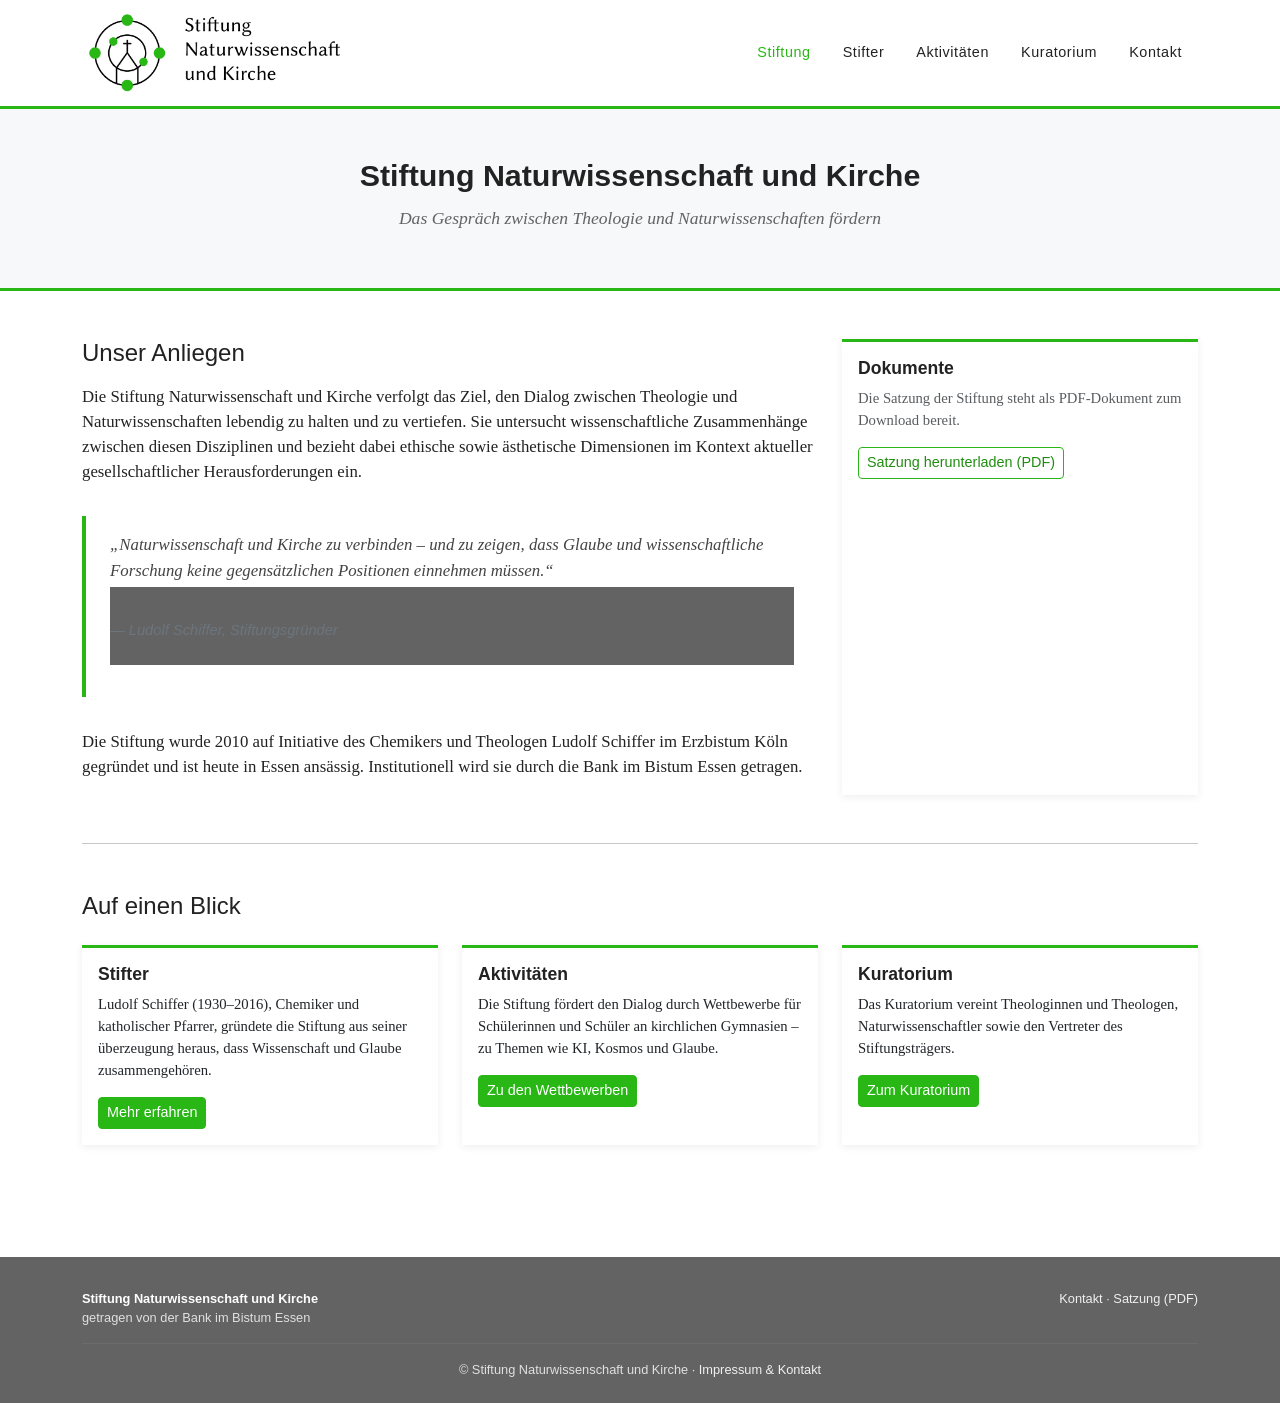
==== index.html @ 0cd50f6c "Initiales Commit: Stiftung Naturwissenschaft und Kirche – statische Bootstrap-Seite" ====
<!DOCTYPE html>
<html lang="de">
<head>
  <meta charset="UTF-8">
  <meta name="viewport" content="width=device-width, initial-scale=1.0">
  <title>Stiftung Naturwissenschaft und Kirche</title>
  <link rel="stylesheet" href="https://cdn.jsdelivr.net/npm/bootstrap@5.3.3/dist/css/bootstrap.min.css">
  <link rel="stylesheet" href="css/style.css">
</head>
<body>

  <!-- Navbar -->
  <nav class="navbar navbar-expand-md sticky-top">
    <div class="container">
      <a class="navbar-brand" href="index.html">
        <img src="assets/img/cropped-Logo_Web.png" alt="Stiftung Naturwissenschaft und Kirche">
      </a>
      <button class="navbar-toggler" type="button" data-bs-toggle="collapse" data-bs-target="#navMenu">
        <span class="navbar-toggler-icon"></span>
      </button>
      <div class="collapse navbar-collapse" id="navMenu">
        <ul class="navbar-nav ms-auto">
          <li class="nav-item"><a class="nav-link active" href="index.html">Stiftung</a></li>
          <li class="nav-item"><a class="nav-link" href="stifter.html">Stifter</a></li>
          <li class="nav-item"><a class="nav-link" href="aktivitaeten.html">Aktivit&auml;ten</a></li>
          <li class="nav-item"><a class="nav-link" href="kuratorium.html">Kuratorium</a></li>
          <li class="nav-item"><a class="nav-link" href="kontakt.html">Kontakt</a></li>
        </ul>
      </div>
    </div>
  </nav>

  <!-- Hero -->
  <section class="hero">
    <div class="container">
      <h1>Stiftung Naturwissenschaft und Kirche</h1>
      <p class="lead">Das Gespr&auml;ch zwischen Theologie und Naturwissenschaften f&ouml;rdern</p>
    </div>
  </section>

  <!-- Hauptinhalt -->
  <main class="container py-5">

    <div class="row g-4">

      <div class="col-lg-8">
        <h2 class="h4 mb-3">Unser Anliegen</h2>
        <p>
          Die Stiftung Naturwissenschaft und Kirche verfolgt das Ziel, den Dialog zwischen Theologie
          und Naturwissenschaften lebendig zu halten und zu vertiefen. Sie untersucht wissenschaftliche
          Zusammenh&auml;nge zwischen diesen Disziplinen und bezieht dabei ethische sowie &auml;sthetische
          Dimensionen im Kontext aktueller gesellschaftlicher Herausforderungen ein.
        </p>

        <blockquote class="nwk-quote">
          &bdquo;Naturwissenschaft und Kirche zu verbinden &ndash; und zu zeigen, dass Glaube und
          wissenschaftliche Forschung keine gegens&auml;tzlichen Positionen einnehmen m&uuml;ssen.&ldquo;
          <footer class="blockquote-footer mt-1">Ludolf Schiffer, Stiftungsgr&uuml;nder</footer>
        </blockquote>

        <p>
          Die Stiftung wurde 2010 auf Initiative des Chemikers und Theologen Ludolf Schiffer
          im Erzbistum K&ouml;ln gegr&uuml;ndet und ist heute in Essen ans&auml;ssig. Institutionell
          wird sie durch die Bank im Bistum Essen getragen.
        </p>
      </div>

      <div class="col-lg-4">
        <div class="card h-100">
          <div class="card-body">
            <h5 class="card-title">Dokumente</h5>
            <p class="card-text small text-muted">
              Die Satzung der Stiftung steht als PDF-Dokument zum Download bereit.
            </p>
            <a href="https://wp.nw-k.de/wp-content/uploads/2025/06/NWK_Satzung.pdf"
               class="btn btn-outline-nwk btn-sm" target="_blank" rel="noopener">
              Satzung herunterladen (PDF)
            </a>
          </div>
        </div>
      </div>

    </div>

    <hr class="my-5">

    <h2 class="h4 mb-4">Auf einen Blick</h2>
    <div class="row g-4">

      <div class="col-md-4">
        <div class="card h-100">
          <div class="card-body">
            <h5 class="card-title">Stifter</h5>
            <p class="card-text small">
              Ludolf Schiffer (1930&ndash;2016), Chemiker und katholischer Pfarrer,
              gr&uuml;ndete die Stiftung aus seiner &uuml;berzeugung heraus, dass
              Wissenschaft und Glaube zusammengeh&ouml;ren.
            </p>
            <a href="stifter.html" class="btn btn-primary btn-sm">Mehr erfahren</a>
          </div>
        </div>
      </div>

      <div class="col-md-4">
        <div class="card h-100">
          <div class="card-body">
            <h5 class="card-title">Aktivit&auml;ten</h5>
            <p class="card-text small">
              Die Stiftung f&ouml;rdert den Dialog durch Wettbewerbe f&uuml;r
              Sch&uuml;lerinnen und Sch&uuml;ler an kirchlichen Gymnasien &ndash;
              zu Themen wie KI, Kosmos und Glaube.
            </p>
            <a href="aktivitaeten.html" class="btn btn-primary btn-sm">Zu den Wettbewerben</a>
          </div>
        </div>
      </div>

      <div class="col-md-4">
        <div class="card h-100">
          <div class="card-body">
            <h5 class="card-title">Kuratorium</h5>
            <p class="card-text small">
              Das Kuratorium vereint Theologinnen und Theologen, Naturwissenschaftler
              sowie den Vertreter des Stiftungstr&auml;gers.
            </p>
            <a href="kuratorium.html" class="btn btn-primary btn-sm">Zum Kuratorium</a>
          </div>
        </div>
      </div>

    </div>

  </main>

  <!-- Footer -->
  <footer>
    <div class="container">
      <div class="row">
        <div class="col-md-6">
          <strong style="color:#fff;">Stiftung Naturwissenschaft und Kirche</strong><br>
          getragen von der Bank im Bistum Essen
        </div>
        <div class="col-md-6 text-md-end mt-3 mt-md-0">
          <a href="kontakt.html">Kontakt</a> &middot;
          <a href="https://wp.nw-k.de/wp-content/uploads/2025/06/NWK_Satzung.pdf" target="_blank" rel="noopener">Satzung (PDF)</a>
        </div>
      </div>
      <hr class="footer-divider">
      <div class="text-center">
        &copy; Stiftung Naturwissenschaft und Kirche &middot;
        <a href="kontakt.html">Impressum &amp; Kontakt</a>
      </div>
    </div>
  </footer>

  <script src="https://cdn.jsdelivr.net/npm/bootstrap@5.3.3/dist/js/bootstrap.bundle.min.js"></script>
</body>
</html>
---- css/style.css ----
/* ============================================================
   Stiftung Naturwissenschaft und Kirche – Custom Styles
   ============================================================ */

@import url('https://fonts.bunny.net/css?family=libertinus-serif:400,400i,700|libertinus-sans:400,700&display=swap');

:root {
  --nwk-green:    #29b716;
  --nwk-green-dk: #1f8e10;
  --nwk-gray:     #636363;
  --nwk-light:    #f7f8f9;
  --nwk-text:     #222222;
  --font-serif:   'Libertinus Serif', Georgia, serif;
  --font-sans:    'Libertinus Sans', Arial, sans-serif;
}

/* --- Grundlayout ------------------------------------------ */

body {
  font-family: var(--font-serif);
  font-size: 1.05rem;
  color: var(--nwk-text);
  background-color: #ffffff;
  display: flex;
  flex-direction: column;
  min-height: 100vh;
}

main {
  flex: 1;
}

h1, h2, h3, h4, h5, h6 {
  font-family: var(--font-sans);
}

a {
  color: var(--nwk-green-dk);
}

a:hover {
  color: var(--nwk-green);
}

/* --- Top-Bar ---------------------------------------------- */

.top-bar {
  background-color: var(--nwk-gray);
  color: #ffffff;
  font-size: 0.8rem;
  font-family: var(--font-sans);
  padding: 0.35rem 0;
  letter-spacing: 0.03em;
}

/* --- Navbar ----------------------------------------------- */

.navbar {
  background-color: #ffffff;
  border-bottom: 3px solid var(--nwk-green);
  padding-top: 0;
  padding-bottom: 0;
}

.navbar-brand {
  padding: 0.5rem 0;
}

.navbar-brand img {
  height: 90px;
  width: auto;
}

.navbar-nav .nav-link {
  color: var(--nwk-text) !important;
  font-family: var(--font-sans);
  font-size: 0.9rem;
  letter-spacing: 0.04em;
  padding: 1.2rem 1rem !important;
  transition: color 0.2s;
}

.navbar-nav .nav-link:hover,
.navbar-nav .nav-link.active {
  color: var(--nwk-green) !important;
}

.navbar-toggler {
  border-color: rgba(0, 0, 0, 0.2);
}

/* --- Seitenüberschriften ---------------------------------- */

.page-header {
  border-left: 5px solid var(--nwk-green);
  padding: 1.5rem 2rem;
  margin-bottom: 2rem;
}

.page-header h1 {
  font-size: 1.75rem;
  color: var(--nwk-text);
  margin: 0;
}

/* --- Hero ------------------------------------------------- */

.hero {
  background-color: var(--nwk-light);
  border-bottom: 3px solid var(--nwk-green);
  padding: 3rem 0 2.5rem;
  text-align: center;
}

.hero h1 {
  font-size: 1.9rem;
  font-weight: bold;
  color: var(--nwk-text);
  margin-bottom: 0.75rem;
}

.hero-logo {
  max-width: 480px;
  width: 90%;
  height: auto;
}

.hero .lead {
  color: var(--nwk-gray);
  font-size: 1.1rem;
  font-style: italic;
}

/* --- Cards ------------------------------------------------ */

.card {
  border: none;
  border-radius: 0;
  border-top: 3px solid var(--nwk-green);
  box-shadow: 0 2px 8px rgba(0, 0, 0, 0.07);
}

.card-title {
  color: var(--nwk-text);
  font-size: 1.1rem;
  font-weight: bold;
}

/* --- Tabellen --------------------------------------------- */

.table thead th {
  background-color: var(--nwk-gray);
  color: #ffffff;
  font-family: var(--font-sans);
  font-size: 0.85rem;
  letter-spacing: 0.05em;
  border: none;
}

.table-striped > tbody > tr:nth-of-type(odd) > * {
  background-color: rgba(41, 183, 22, 0.06);
}

/* --- Wettbewerbs-Badges ----------------------------------- */

.badge-aktuell {
  background-color: var(--nwk-green);
  color: #ffffff;
  font-family: var(--font-sans);
  font-size: 0.75rem;
  font-weight: bold;
  padding: 0.3em 0.75em;
  border-radius: 2px;
  white-space: nowrap;
}

.badge-vergangen {
  background-color: #d0d0d0;
  color: #555;
  font-family: var(--font-sans);
  font-size: 0.75rem;
  padding: 0.3em 0.75em;
  border-radius: 2px;
  white-space: nowrap;
}

/* --- Buttons ---------------------------------------------- */

.btn-primary {
  background-color: var(--nwk-green);
  border-color: var(--nwk-green);
  font-family: var(--font-sans);
  font-size: 0.9rem;
}

.btn-primary:hover,
.btn-primary:focus {
  background-color: var(--nwk-green-dk);
  border-color: var(--nwk-green-dk);
}

.btn-outline-nwk {
  color: var(--nwk-green-dk);
  border-color: var(--nwk-green);
  background-color: transparent;
  font-family: var(--font-sans);
  font-size: 0.9rem;
}

.btn-outline-nwk:hover {
  background-color: var(--nwk-green);
  border-color: var(--nwk-green);
  color: #ffffff;
}

/* --- Zitat-Box -------------------------------------------- */

blockquote.nwk-quote {
  border-left: 4px solid var(--nwk-green);
  padding: 1rem 1.5rem;
  font-style: italic;
  color: #444;
  margin: 2rem 0;
}

/* --- Steckbrief-Tabelle ----------------------------------- */

.table-steckbrief th {
  background-color: transparent;
  color: var(--nwk-text);
  font-family: var(--font-sans);
  font-size: 0.85rem;
  font-weight: bold;
  letter-spacing: 0.02em;
  width: 40%;
}

/* --- Footer ----------------------------------------------- */

footer {
  background-color: var(--nwk-gray);
  color: rgba(255, 255, 255, 0.8);
  font-family: var(--font-sans);
  font-size: 0.8rem;
  padding: 2rem 0 1.5rem;
  margin-top: 4rem;
}

footer a {
  color: rgba(255, 255, 255, 0.9);
  text-decoration: none;
}

footer a:hover {
  color: #ffffff;
  text-decoration: underline;
}

footer .footer-divider {
  border-color: rgba(255, 255, 255, 0.2);
  margin: 1rem 0;
}
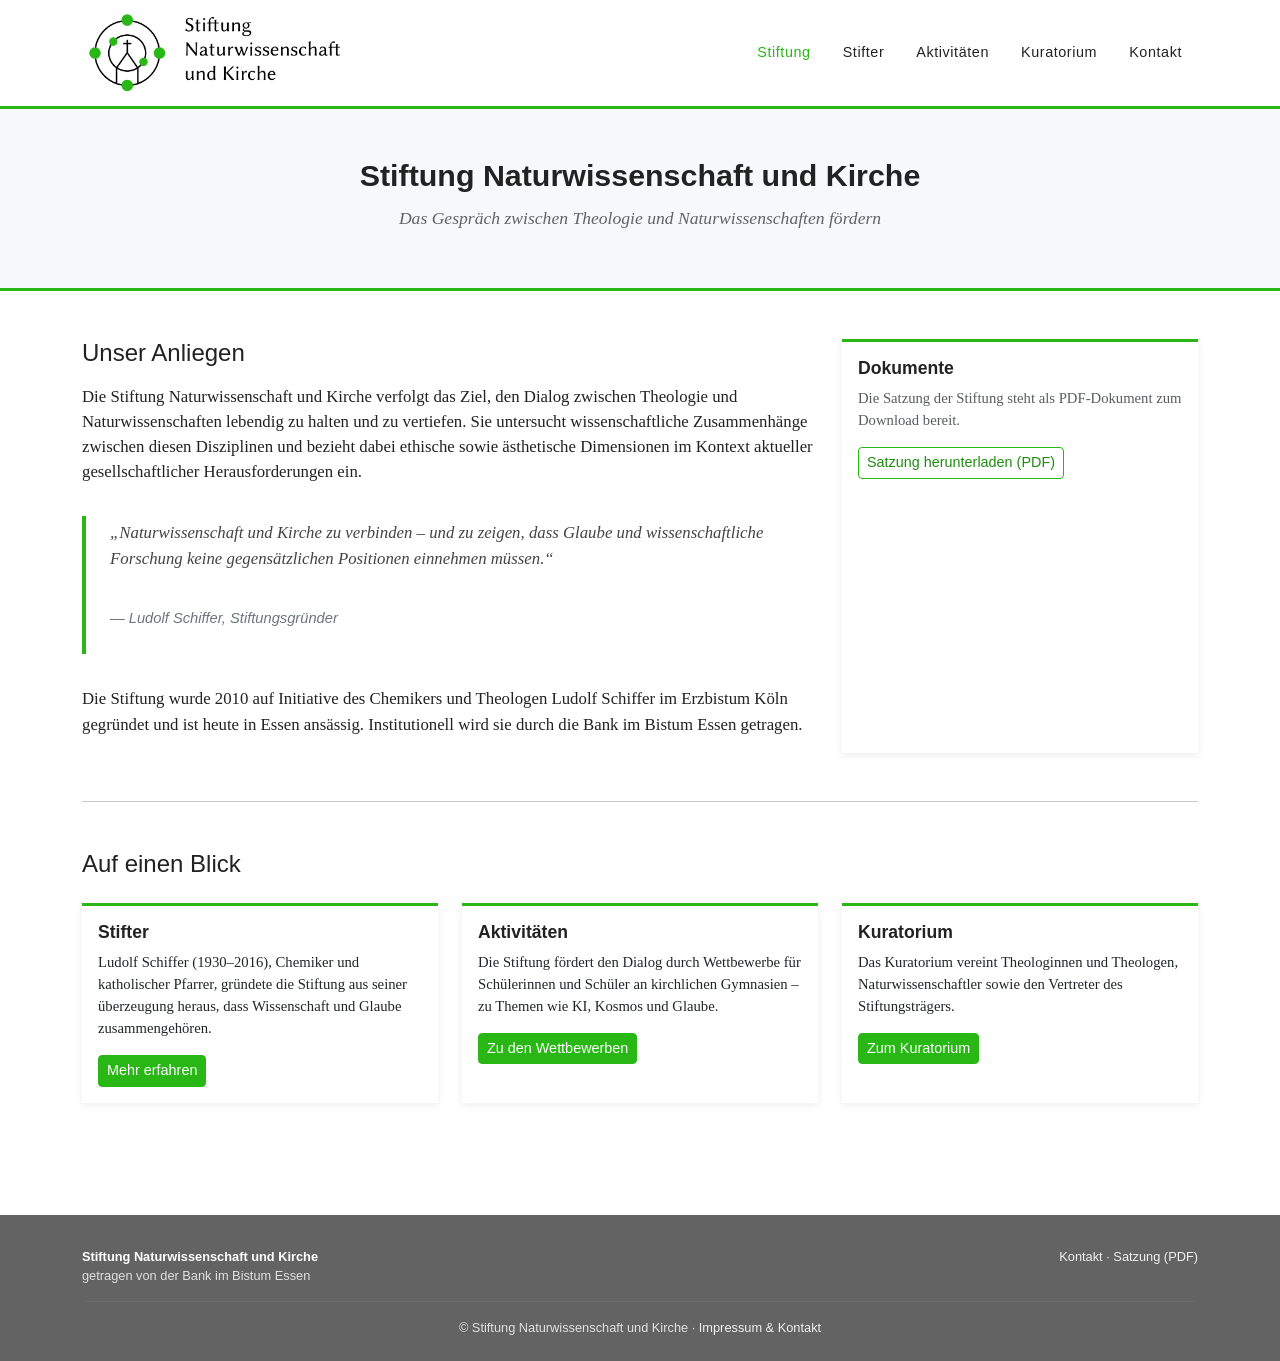
==== commit 9f2a142c: "PDFs lokal ins docs/-Verzeichnis kopiert, externe Links aktualisiert Co-Authored-By: Claude Sonnet 4" ====
--- a/index.html
+++ b/index.html
@@ -72,7 +72,7 @@
             <p class="card-text small text-muted">
               Die Satzung der Stiftung steht als PDF-Dokument zum Download bereit.
             </p>
-            <a href="https://wp.nw-k.de/wp-content/uploads/2025/06/NWK_Satzung.pdf"
+            <a href="docs/NWK_Satzung.pdf"
                class="btn btn-outline-nwk btn-sm" target="_blank" rel="noopener">
               Satzung herunterladen (PDF)
             </a>
@@ -142,7 +142,7 @@
         </div>
         <div class="col-md-6 text-md-end mt-3 mt-md-0">
           <a href="kontakt.html">Kontakt</a> &middot;
-          <a href="https://wp.nw-k.de/wp-content/uploads/2025/06/NWK_Satzung.pdf" target="_blank" rel="noopener">Satzung (PDF)</a>
+          <a href="docs/NWK_Satzung.pdf" target="_blank" rel="noopener">Satzung (PDF)</a>
         </div>
       </div>
       <hr class="footer-divider">
--- a/css/style.css
+++ b/css/style.css
@@ -92,9 +92,19 @@
 /* --- Seitenüberschriften ---------------------------------- */
 
 .page-header {
-  border-left: 5px solid var(--nwk-green);
+  position: relative;
   padding: 1.5rem 2rem;
   margin-bottom: 2rem;
+}
+
+.page-header::before {
+  content: '';
+  position: absolute;
+  left: 0;
+  top: 10%;
+  height: 80%;
+  width: 5px;
+  background-color: var(--nwk-green);
 }
 
 .page-header h1 {
@@ -217,12 +227,17 @@
 
 blockquote.nwk-quote {
   border-left: 4px solid var(--nwk-green);
-  padding: 1rem 1.5rem;
+  padding: 0.25rem 1.5rem 0.1rem;
   font-style: italic;
   color: #444;
   margin: 2rem 0;
 }
 
+.blockquote-footer {
+  background-color: transparent;
+  margin-bottom: 0;
+}
+
 /* --- Steckbrief-Tabelle ----------------------------------- */
 
 .table-steckbrief th {
